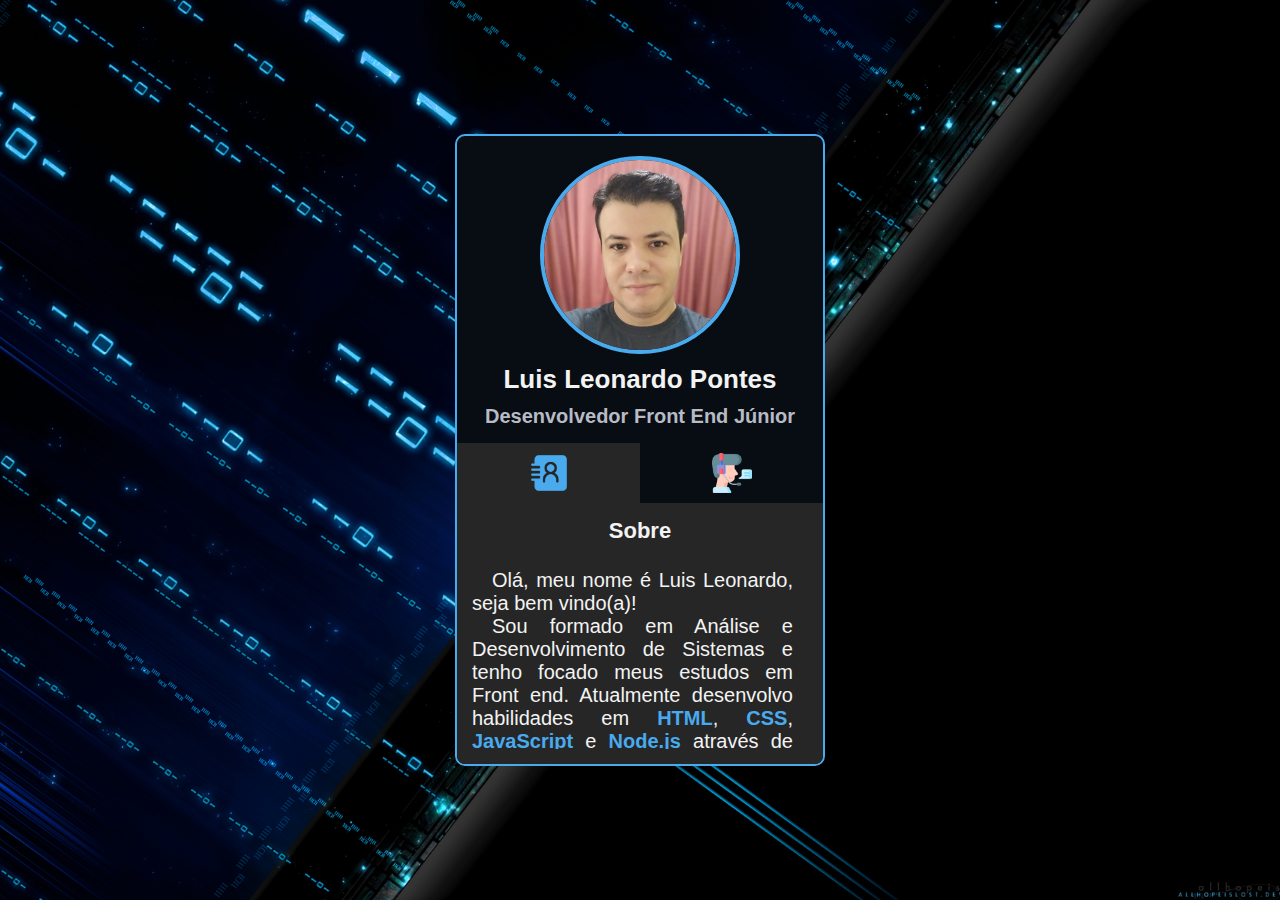
==== index.html @ dae8c8a1 "Atualiz Currículo" ====
<!DOCTYPE html>
<html lang="pt-br">

<head>
    <meta name="description" content="Cartão de apresentação sobre formação, cursos e apresentação de projetos">
    <meta name="author" content="Luis L. Pontes">
    <meta name="keywords" content="html, css, javascript, github, projetos, cartão, apresentação">
    <meta charset="UTF-8">
    <meta http-equiv="X-UA-Compatible" content="IE=edge">
    <meta name="viewport" content="width=device-width, initial-scale=1.0">
    <link rel="shortcut icon" href="./src/assets/favicon-lp.ico" type="image/x-icon">
    <!--Fonte no google fonts: vt323 regular 400 (achei feia)-->
    <link rel="stylesheet" href="./src/css/reset.css">
    <link rel="stylesheet" href="./src/css/estilos.css">
    <title>Cartão virtual</title>
</head>
<!--xxxxxxxxxxxxxxxxxxxxxxxxxxxxxxxxxxxxxxxxxxxxxxxxxxxxxxxxxxxxxxxxxxxxxxxxxxxxxxxxxxxxx-->

<body>

    <!--TODO O CARTÃO quadro azul - foto de perfil, nome e cargo-->
    <main class="cartao">

        <!--==============================================================================
        APRESENTAÇÃO (FOTO, NOME E CARGO) QUADRO VERDE-->
        <div class="minhas-informacoes">
            <img class="foto-perfil" src="./src/assets/foto-perfil.jpeg" alt="foto de perfil">
            <h1 class="nome">Luis Leonardo Pontes</h1>
            <h2 class="cargo">Desenvolvedor Front End Júnior</h2>
        </div>
        <!--==============================================================================-->

        <!--ESTA DIV ABRIGA TODO O RESTANTE quadro laranja - abriga dois outros: abas de nav e texto de apresent-->
        <div class="conteudo">

            <!--==============================================================================
            ABAS DE NAVEGAÇÃO -->
            <ul class="abas">

                <!----------------------------------------------------------------------------
                ABA 1 - Sobre -->
                <li class="aba selecionado" id="sobre-mim">
                    <img src="./src/assets/logos/logo-perfil.png" alt="ícone do perfil">
                </li>

                <!---------------------------------------------------------------------------- 
                ABA 2 - Redes Sociais -->
                <li class="aba" id="minhas-redes">
                    <img src="./src/assets/logos/logo-contatos.png" alt="ícone de contatos">
                </li>
            </ul>
            <!--==============================================================================-->

            <!--quadro amarelo - sobre mim ---------------------------------------------->
            <div class="informacoes-abas">
                <div class="informacao selecionado" id="informacao-sobre-mim">
                    <h3 class="sub-titulo">Sobre</h3>

                    <div class="descricao">
                        <p>Olá, meu nome é Luis Leonardo, seja bem vindo(a)!</p>
                        <p>Sou formado em Análise e Desenvolvimento de Sistemas e tenho
                            focado meus estudos em Front end. Atualmente desenvolvo
                            habilidades em <span>HTML</span>, <span>CSS</span>,
                            <span>JavaScript</span> e <span>Node.js</span> através de projetos apresentados no
                            <span>GitHub</span>, além de estudar <span>inglês</span>.
                        </p>
                        <p>Meus hobbies variam entre ler, andar de bike, video games, trilhas, filmes e músicas.
                        </p>
                    </div>
                </div>
            </div>

            <!--Aba 2 ------------------------------------------------------------>

            <!--'div' adicionada-->
            <div class="informacoes-abas">

                <div class="informacao" id="informacao-minhas-redes">
                    <h3 class="sub-titulo">Minhas redes</h3>
                    <ul class="redes-sociais">
                        <!-- CURRÍCULO -->
                        <li>
                            <a href="https://drive.google.com/file/d/1muHBek504a02waj5AMLGDdwyR0y2YQOl/view?usp=sharing" target="_blank" class="curriculo">Currículo</a>
                        </li>

                        <!-- RESUME -->
                        <li>
                            <a href="https://drive.google.com/file/d/159isHSIc4UolYmXXaJXuZWK1da6ha6fB/view?usp=sharing" target="_blank" class="curriculo">Resume</a>
                        </li>

                        <!-- Adicionar nova aba: 01:52 v3 -->

                        <li><a href="https://www.linkedin.com/in/luis-leonardo-pontes/" target="_blank"
                                class="linkedin">Linkedin</a></li>
                        <li><a href="https://github.com/LuisPontesLS" target="_blank" class="github">GitHub</a></li>
                    </ul>
                </div>
            </div>

        </div>

    </main>

    <!--==============================================================================-->
    <script src="./src/js/index.js"></script>
</body>

</html>
---- src/css/estilos.css ----
body {
    /* IMAGEM DE FUNDO: */
    background-image: url(../assets/imagem-fundo-1.jpg);
    background-repeat: no-repeat;
    /*PARA O BODY SER COBERTO POR MAIS DA IMAGEM*/
    background-size: cover;
    background-position: center;

    /* FONTES: */
    font-family: Verdana, Geneva, Tahoma, sans-serif;
    color: #f3f3f3;
    font-size: 18px;

    /*CENTRALIZANDO O CARTÃO (DIV PAI DE TODOS, BODY):
    O DISPLAY FLEX POR PADRÃO AGE VERTICALMENTE (EIXO X)*/
    display: flex;
    justify-content: center;

    align-items: center;
    min-height: 100vh;
    padding: 30px;
}

/*========================================================================
TODO O main class="cartao" l22*/
.cartao {
    background-color: #070d12;
    width: 370px;
    border: 2px solid #49AAEE;
    border-radius: 10px;
    overflow: hidden;
}

/*========================================================================
TODAS IMG DA .ABA (ICONES)
foi melhor configurado lá em baixo (.cartao .abas .aba)*/
.abas img {
    width: 30px;
}

/*========================================================================
div class="minhas-informacoes": FOTO, TÍTULO E CARGO*/

/*PARA OS 3 JUNTOS (FOTO, TÍTULO E CARGO): */
.cartao .minhas-informacoes {
    padding-top: 20px;

    /* VAI COLOCAR OS FILHOS UM DO LADO DO OUTRO */
    display: flex;
    flex-direction: column;
    align-items: center;
    /*alinha horiz por causa
    do flex direction column*/
    gap: 10px;
}

/*eles fizeram separado. Isso é adição minha*/
/* .foto-perfil {
    width: 200px;
    border-radius: 100px;
} */

.cartao .minhas-informacoes img {
    width: 200px;
    border-radius: 100px;
    border: 4px solid #49AAEE;
}

.cartao .minhas-informacoes .nome {
    font-size: 26px;
}

.cartao .minhas-informacoes .cargo {
    font-size: 20px;
    color: #b8bbc5;
}

/*==================================================================*/

/*div class="conteudo" - ÁREA DAS ABAS ATÉ O TEXTO 'SOBRE'*/
.cartao .conteudo {
    /* background-color: red; - Só para visualizar*/
    margin-top: 15px;
}

.cartao .conteudo .abas {
    display: flex;
}

.cartao .abas .aba {
    width: 50%;
    display: flex;
    justify-content: center;
    padding: 10px 0;
    cursor: pointer;
    transition: background-color 0.2s ease-in-out;
    /*FAZ UMA TRANSIÇÃO MAIS SUAVE NAS ABAS*/
}

.cartao .abas img {
    width: 40px;
}


/*Por serem duas classes no mesmo elemento (.aba.selecionado), não separa
essa aba estará sempre selecionada ao carregar*/
.cartao .abas .aba.selecionado {
    background-color: #262626;
}

.cartao .informacoes-abas {
    background-color: #262626;
}

.cartao .abas .aba:hover {
    background-color: #414141;
}

.informacoes-abas .informacao {
    min-height: 260px;
    padding: 15px;
    display: none;
    /*2:17 esconde os conteúdos da aba (pelo menos o 1º)*/
}

/*2:22 linha 48 html quadro amarelo - sobre mim/////////////////////////////////////////////////////////////////////////////*/
.informacoes-abas .informacao.selecionado{
    display: block;
}

.informacoes-abas .sub-titulo {
    font-size: 22px;
    margin-bottom: 25px;
    text-align: center;
}

.informacoes-abas .descricao {
    font-size: 20px;
    text-align: justify;

    /*Limita a altura do texto e cria a rolagem*/
    max-height: 180px;
    overflow-y: auto;
    /*Descolar o texto da barra*/
    padding-right: 15px;
}

.informacoes-abas .descricao span {
    color: #49AAEE;
    font-weight: 600;
}

.redes-sociais {
    display: flex;
    flex-direction: column;
    gap: 25px;
    align-items: center;
    max-height: 180px;
    overflow-y: auto;
}

.redes-sociais li a {
    /*02:11 video 2*/
    /* background-color: red; */
    width: 250px;
    display: block;
    color: #f3f3f3;
    text-align: center;
    padding: 10px;
    font-size: 20px;
    transition: opscity 0.3s ease-in-out;
}

.redes-sociais li a:hover {
    /*Só muda a opacidade da cor*/
    opacity: 0.8;
}

.redes-sociais .curriculo {
    background-color: #06c185;
}

.redes-sociais .linkedin {
    background-color: #1d87bd;
}

.redes-sociais .github {
    background-color: #545454;
}

/* Eu que adicionei :) (além da aula) */
.informacoes-abas .descricao p {
    text-indent: 1em;
}

/*BARRA DE ROLAGEM - ABA 1 -------------------------------------------------*/
.descricao::-webkit-scrollbar {
    width: 12px;
    /* width of the entire scrollbar - largura de toda a barra de rolagem */
}

.descricao::-webkit-scrollbar-track {
    border-radius: 20px;
    background: black;
    /* bar background color (where it scrolls) - cor do fundo da barra (onde ela rola) */
}

.descricao::-webkit-scrollbar-thumb {
    background-color: #49AAEE;
    /* color of the scroll thumb */
    border-radius: 20px;
    /* roundness of the scroll thumb */
    border: 3px solid black;
    /* creates padding around scroll thumb */
}

/*.........................................................................*/

/*BARRA DE ROLAGEM - ABA 2 ------------------------------------------------*/
.redes-sociais::-webkit-scrollbar {
    width: 12px;
    /* width of the entire scrollbar - largura de toda a barra de rolagem */
}

.redes-sociais::-webkit-scrollbar-track {
    border-radius: 20px;
    background: black;
    /* bar background color (where it scrolls) - cor do fundo da barra (onde ela rola) */
}

.redes-sociais::-webkit-scrollbar-thumb {
    background-color: #49AAEE;
    /* color of the scroll thumb */
    border-radius: 20px;
    /* roundness of the scroll thumb */
    border: 3px solid black;
    /* creates padding around scroll thumb */
}
/* ---------------------------------------------------------------------------- */
/*02:23 linha 145 css*/
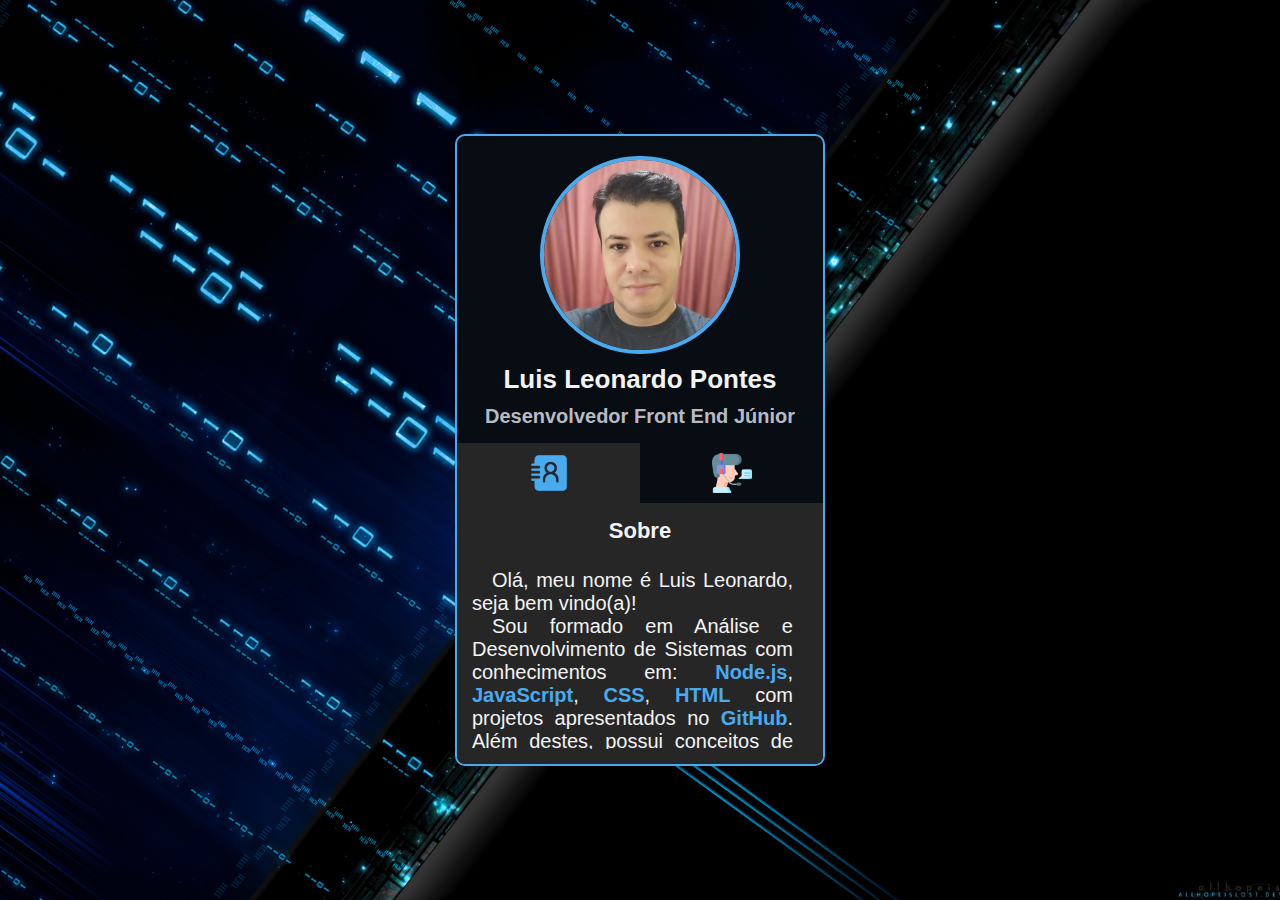
==== commit 5184e639: "Curric e add na apresentação" ====
--- a/index.html
+++ b/index.html
@@ -1,108 +1,147 @@
 <!DOCTYPE html>
 <html lang="pt-br">
+  <head>
+    <meta
+      name="description"
+      content="Cartão de apresentação sobre formação, cursos e apresentação de projetos"
+    />
+    <meta name="author" content="Luis L. Pontes" />
+    <meta
+      name="keywords"
+      content="html, css, javascript, github, projetos, cartão, apresentação"
+    />
+    <meta charset="UTF-8" />
+    <meta http-equiv="X-UA-Compatible" content="IE=edge" />
+    <meta name="viewport" content="width=device-width, initial-scale=1.0" />
+    <link
+      rel="shortcut icon"
+      href="./src/assets/favicon-lp.ico"
+      type="image/x-icon"
+    />
+    <!--Fonte no google fonts: vt323 regular 400 (achei feia)-->
+    <link rel="stylesheet" href="./src/css/reset.css" />
+    <link rel="stylesheet" href="./src/css/estilos.css" />
+    <title>Cartão virtual</title>
+  </head>
+  <!--xxxxxxxxxxxxxxxxxxxxxxxxxxxxxxxxxxxxxxxxxxxxxxxxxxxxxxxxxxxxxxxxxxxxxxxxxxxxxxxxxxxxx-->
 
-<head>
-    <meta name="description" content="Cartão de apresentação sobre formação, cursos e apresentação de projetos">
-    <meta name="author" content="Luis L. Pontes">
-    <meta name="keywords" content="html, css, javascript, github, projetos, cartão, apresentação">
-    <meta charset="UTF-8">
-    <meta http-equiv="X-UA-Compatible" content="IE=edge">
-    <meta name="viewport" content="width=device-width, initial-scale=1.0">
-    <link rel="shortcut icon" href="./src/assets/favicon-lp.ico" type="image/x-icon">
-    <!--Fonte no google fonts: vt323 regular 400 (achei feia)-->
-    <link rel="stylesheet" href="./src/css/reset.css">
-    <link rel="stylesheet" href="./src/css/estilos.css">
-    <title>Cartão virtual</title>
-</head>
-<!--xxxxxxxxxxxxxxxxxxxxxxxxxxxxxxxxxxxxxxxxxxxxxxxxxxxxxxxxxxxxxxxxxxxxxxxxxxxxxxxxxxxxx-->
-
-<body>
-
+  <body>
     <!--TODO O CARTÃO quadro azul - foto de perfil, nome e cargo-->
     <main class="cartao">
+      <!--==============================================================================
+        APRESENTAÇÃO (FOTO, NOME E CARGO) QUADRO VERDE-->
+      <div class="minhas-informacoes">
+        <img
+          class="foto-perfil"
+          src="./src/assets/foto-perfil.jpeg"
+          alt="foto de perfil"
+        />
+        <h1 class="nome">Luis Leonardo Pontes</h1>
+        <h2 class="cargo">Desenvolvedor Front End Júnior</h2>
+      </div>
+      <!--==============================================================================-->
 
+      <!--ESTA DIV ABRIGA TODO O RESTANTE quadro laranja - abriga dois outros: abas de nav e texto de apresent-->
+      <div class="conteudo">
         <!--==============================================================================
-        APRESENTAÇÃO (FOTO, NOME E CARGO) QUADRO VERDE-->
-        <div class="minhas-informacoes">
-            <img class="foto-perfil" src="./src/assets/foto-perfil.jpeg" alt="foto de perfil">
-            <h1 class="nome">Luis Leonardo Pontes</h1>
-            <h2 class="cargo">Desenvolvedor Front End Júnior</h2>
-        </div>
+            ABAS DE NAVEGAÇÃO -->
+        <ul class="abas">
+          <!----------------------------------------------------------------------------
+                ABA 1 - Sobre -->
+          <li class="aba selecionado" id="sobre-mim">
+            <img
+              src="./src/assets/logos/logo-perfil.png"
+              alt="ícone do perfil"
+            />
+          </li>
+
+          <!---------------------------------------------------------------------------- 
+                ABA 2 - Redes Sociais -->
+          <li class="aba" id="minhas-redes">
+            <img
+              src="./src/assets/logos/logo-contatos.png"
+              alt="ícone de contatos"
+            />
+          </li>
+        </ul>
         <!--==============================================================================-->
 
-        <!--ESTA DIV ABRIGA TODO O RESTANTE quadro laranja - abriga dois outros: abas de nav e texto de apresent-->
-        <div class="conteudo">
+        <!--quadro amarelo - sobre mim ---------------------------------------------->
+        <div class="informacoes-abas">
+          <div class="informacao selecionado" id="informacao-sobre-mim">
+            <h3 class="sub-titulo">Sobre</h3>
 
-            <!--==============================================================================
-            ABAS DE NAVEGAÇÃO -->
-            <ul class="abas">
-
-                <!----------------------------------------------------------------------------
-                ABA 1 - Sobre -->
-                <li class="aba selecionado" id="sobre-mim">
-                    <img src="./src/assets/logos/logo-perfil.png" alt="ícone do perfil">
-                </li>
-
-                <!---------------------------------------------------------------------------- 
-                ABA 2 - Redes Sociais -->
-                <li class="aba" id="minhas-redes">
-                    <img src="./src/assets/logos/logo-contatos.png" alt="ícone de contatos">
-                </li>
-            </ul>
-            <!--==============================================================================-->
-
-            <!--quadro amarelo - sobre mim ---------------------------------------------->
-            <div class="informacoes-abas">
-                <div class="informacao selecionado" id="informacao-sobre-mim">
-                    <h3 class="sub-titulo">Sobre</h3>
-
-                    <div class="descricao">
-                        <p>Olá, meu nome é Luis Leonardo, seja bem vindo(a)!</p>
-                        <p>Sou formado em Análise e Desenvolvimento de Sistemas e tenho
-                            focado meus estudos em Front end. Atualmente desenvolvo
-                            habilidades em <span>HTML</span>, <span>CSS</span>,
-                            <span>JavaScript</span> e <span>Node.js</span> através de projetos apresentados no
-                            <span>GitHub</span>, além de estudar <span>inglês</span>.
-                        </p>
-                        <p>Meus hobbies variam entre ler, andar de bike, video games, trilhas, filmes e músicas.
-                        </p>
-                    </div>
-                </div>
+            <div class="descricao">
+              <p>Olá, meu nome é Luis Leonardo, seja bem vindo(a)!</p>
+              <p>
+                Sou formado em Análise e Desenvolvimento de Sistemas com
+                conhecimentos em:
+                <span>Node.js</span>, <span>JavaScript</span>, <span>CSS</span>,
+                <span>HTML</span> com projetos apresentados no
+                <span>GitHub</span>. Além destes, possui conceitos de
+                <span>UX/UI</span>, noções de <span>MySQL</span>,
+                <span>Python</span> e <span>inglês</span> intermediário.
+              </p>
+              <p>
+                Meus hobbies variam entre ler, andar de bike, video games,
+                trilhas, filmes e músicas.
+              </p>
             </div>
-
-            <!--Aba 2 ------------------------------------------------------------>
-
-            <!--'div' adicionada-->
-            <div class="informacoes-abas">
-
-                <div class="informacao" id="informacao-minhas-redes">
-                    <h3 class="sub-titulo">Minhas redes</h3>
-                    <ul class="redes-sociais">
-                        <!-- CURRÍCULO -->
-                        <li>
-                            <a href="https://drive.google.com/file/d/1muHBek504a02waj5AMLGDdwyR0y2YQOl/view?usp=sharing" target="_blank" class="curriculo">Currículo</a>
-                        </li>
-
-                        <!-- RESUME -->
-                        <li>
-                            <a href="https://drive.google.com/file/d/159isHSIc4UolYmXXaJXuZWK1da6ha6fB/view?usp=sharing" target="_blank" class="curriculo">Resume</a>
-                        </li>
-
-                        <!-- Adicionar nova aba: 01:52 v3 -->
-
-                        <li><a href="https://www.linkedin.com/in/luis-leonardo-pontes/" target="_blank"
-                                class="linkedin">Linkedin</a></li>
-                        <li><a href="https://github.com/LuisPontesLS" target="_blank" class="github">GitHub</a></li>
-                    </ul>
-                </div>
-            </div>
-
+          </div>
         </div>
 
+        <!--Aba 2 ------------------------------------------------------------>
+
+        <!--'div' adicionada-->
+        <div class="informacoes-abas">
+          <div class="informacao" id="informacao-minhas-redes">
+            <h3 class="sub-titulo">Minhas redes</h3>
+            <ul class="redes-sociais">
+              <!-- CURRÍCULO -->
+              <li>
+                <a
+                  href="https://drive.google.com/file/d/1fYPHBDT2_dUnWsrB-lgCXsU3VgyDleml/view?usp=sharing"
+                  target="_blank"
+                  class="curriculo"
+                  >Currículo</a
+                >
+              </li>
+
+              <!-- RESUME -->
+              <li>
+                <a
+                  href="https://drive.google.com/file/d/159isHSIc4UolYmXXaJXuZWK1da6ha6fB/view?usp=sharing"
+                  target="_blank"
+                  class="curriculo"
+                  >Resume</a
+                >
+              </li>
+
+              <!-- Adicionar nova aba: 01:52 v3 -->
+
+              <li>
+                <a
+                  href="https://www.linkedin.com/in/luis-leonardo-pontes/"
+                  target="_blank"
+                  class="linkedin"
+                  >Linkedin</a
+                >
+              </li>
+              <li>
+                <a
+                  href="https://github.com/LuisPontesLS"
+                  target="_blank"
+                  class="github"
+                  >GitHub</a
+                >
+              </li>
+            </ul>
+          </div>
+        </div>
+      </div>
     </main>
 
     <!--==============================================================================-->
     <script src="./src/js/index.js"></script>
-</body>
-
-</html>+  </body>
+</html>
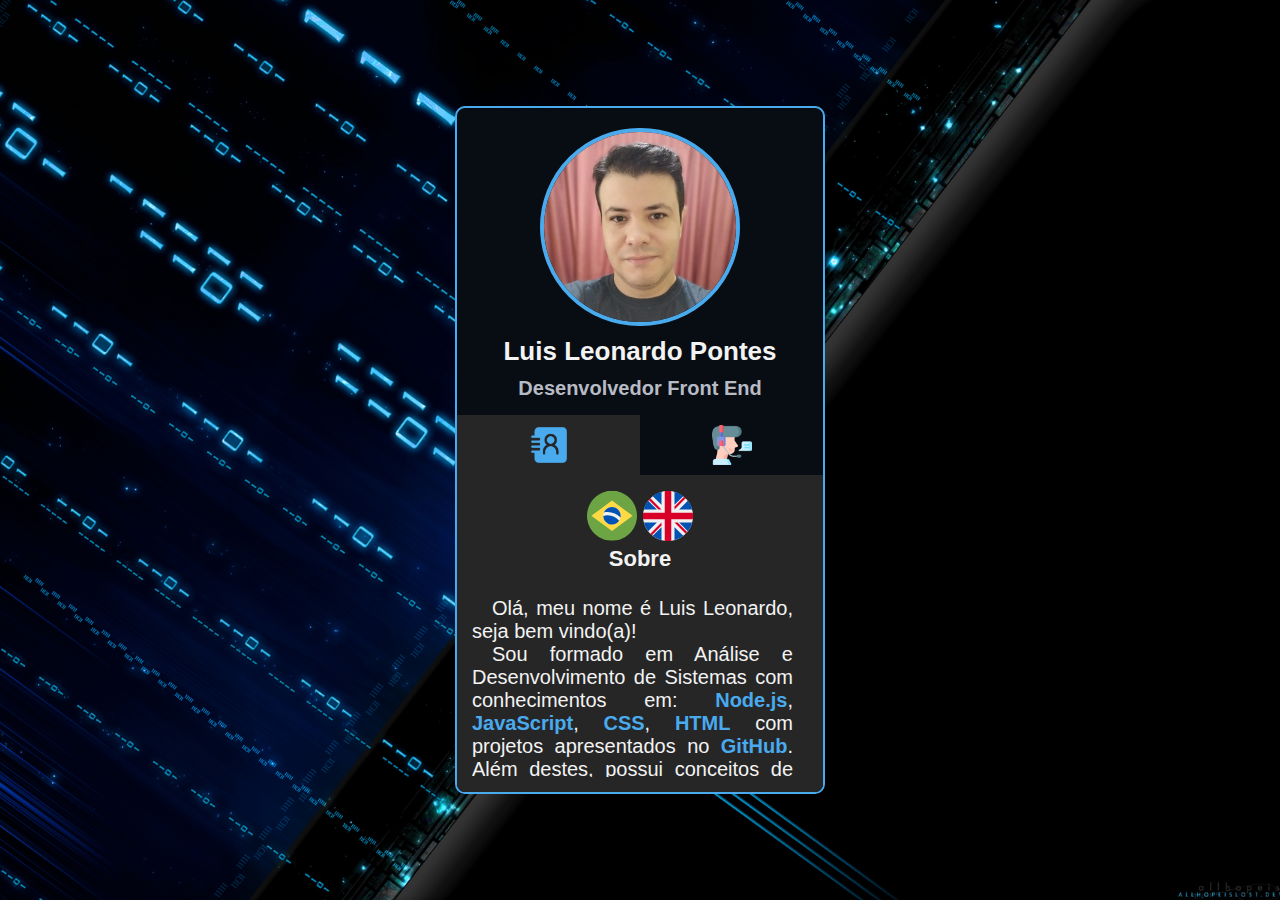
==== commit 4e594b16: "Atualiz curric "bonito"" ====
--- a/index.html
+++ b/index.html
@@ -37,7 +37,7 @@
           alt="foto de perfil"
         />
         <h1 class="nome">Luis Leonardo Pontes</h1>
-        <h2 class="cargo">Desenvolvedor Front End Júnior</h2>
+        <h2 class="cargo">Desenvolvedor Front End</h2>
       </div>
       <!--==============================================================================-->
 
@@ -69,6 +69,23 @@
         <!--quadro amarelo - sobre mim ---------------------------------------------->
         <div class="informacoes-abas">
           <div class="informacao selecionado" id="informacao-sobre-mim">
+            
+            <div class="flags-link">
+              <a href="./index.html"
+                ><img
+                  class="icon-flag"
+                  src="./src/assets/flags/icon-brazil.svg"
+                  alt=""
+              /></a>
+
+              <a href="./index-eng.html"
+                ><img
+                  class="icon-flag"
+                  src="./src/assets/flags/icon-united-kingdom.svg"
+                  alt=""
+              /></a>
+            </div>
+
             <h3 class="sub-titulo">Sobre</h3>
 
             <div class="descricao">
@@ -78,29 +95,51 @@
                 conhecimentos em:
                 <span>Node.js</span>, <span>JavaScript</span>, <span>CSS</span>,
                 <span>HTML</span> com projetos apresentados no
-                <span>GitHub</span>. Além destes, possui conceitos de
-                <span>UX/UI</span>, noções de <span>MySQL</span>,
-                <span>Python</span> e <span>inglês</span> intermediário.
+                <a href="https://github.com/LuisPontesLS" target="_blank"
+                  ><span>GitHub</span></a
+                >. Além destes, possui conceitos de <span>UX/UI</span>, noções
+                de <span>MySQL</span>, <span>Python</span> e
+                <span>inglês</span> intermediário.
               </p>
               <p>
                 Meus hobbies variam entre ler, andar de bike, video games,
                 trilhas, filmes e músicas.
               </p>
+              <p>Veja meus contatos na outra aba.</p>
             </div>
           </div>
         </div>
 
         <!--Aba 2 ------------------------------------------------------------>
+        <!-- Adicionar nova aba: 01:52 v3 -->
 
         <!--'div' adicionada-->
         <div class="informacoes-abas">
           <div class="informacao" id="informacao-minhas-redes">
             <h3 class="sub-titulo">Minhas redes</h3>
             <ul class="redes-sociais">
+              <li>
+                <a
+                  href="https://www.linkedin.com/in/luis-leonardo-pontes/"
+                  target="_blank"
+                  class="linkedin"
+                  >Linkedin</a
+                >
+              </li>
+
+              <li>
+                <a
+                  href="https://github.com/LuisPontesLS"
+                  target="_blank"
+                  class="github"
+                  >GitHub</a
+                >
+              </li>
+
               <!-- CURRÍCULO -->
               <li>
                 <a
-                  href="https://drive.google.com/file/d/1fYPHBDT2_dUnWsrB-lgCXsU3VgyDleml/view?usp=sharing"
+                  href="https://drive.google.com/file/d/1QFf9qH7mZqGhahhuaDA-DdIkJIMZ-NZj/view?usp=sharing"
                   target="_blank"
                   class="curriculo"
                   >Currículo</a
@@ -110,29 +149,10 @@
               <!-- RESUME -->
               <li>
                 <a
-                  href="https://drive.google.com/file/d/159isHSIc4UolYmXXaJXuZWK1da6ha6fB/view?usp=sharing"
+                  href="https://drive.google.com/file/d/1B8Md7y72NH_3aPaztWDkdF2DnKh4OSne/view?usp=sharing"
                   target="_blank"
                   class="curriculo"
                   >Resume</a
-                >
-              </li>
-
-              <!-- Adicionar nova aba: 01:52 v3 -->
-
-              <li>
-                <a
-                  href="https://www.linkedin.com/in/luis-leonardo-pontes/"
-                  target="_blank"
-                  class="linkedin"
-                  >Linkedin</a
-                >
-              </li>
-              <li>
-                <a
-                  href="https://github.com/LuisPontesLS"
-                  target="_blank"
-                  class="github"
-                  >GitHub</a
                 >
               </li>
             </ul>
--- a/src/css/estilos.css
+++ b/src/css/estilos.css
@@ -1,41 +1,41 @@
 body {
-    /* IMAGEM DE FUNDO: */
-    background-image: url(../assets/imagem-fundo-1.jpg);
-    background-repeat: no-repeat;
-    /*PARA O BODY SER COBERTO POR MAIS DA IMAGEM*/
-    background-size: cover;
-    background-position: center;
-
-    /* FONTES: */
-    font-family: Verdana, Geneva, Tahoma, sans-serif;
-    color: #f3f3f3;
-    font-size: 18px;
-
-    /*CENTRALIZANDO O CARTÃO (DIV PAI DE TODOS, BODY):
+  /* IMAGEM DE FUNDO: */
+  background-image: url(../assets/imagem-fundo-1.jpg);
+  background-repeat: no-repeat;
+  /*PARA O BODY SER COBERTO POR MAIS DA IMAGEM*/
+  background-size: cover;
+  background-position: center;
+
+  /* FONTES: */
+  font-family: Verdana, Geneva, Tahoma, sans-serif;
+  color: #f3f3f3;
+  font-size: 18px;
+
+  /*CENTRALIZANDO O CARTÃO (DIV PAI DE TODOS, BODY):
     O DISPLAY FLEX POR PADRÃO AGE VERTICALMENTE (EIXO X)*/
-    display: flex;
-    justify-content: center;
-
-    align-items: center;
-    min-height: 100vh;
-    padding: 30px;
+  display: flex;
+  justify-content: center;
+
+  align-items: center;
+  min-height: 100vh;
+  padding: 30px;
 }
 
 /*========================================================================
 TODO O main class="cartao" l22*/
 .cartao {
-    background-color: #070d12;
-    width: 370px;
-    border: 2px solid #49AAEE;
-    border-radius: 10px;
-    overflow: hidden;
+  background-color: #070d12;
+  width: 370px;
+  border: 2px solid #49aaee;
+  border-radius: 10px;
+  overflow: hidden;
 }
 
 /*========================================================================
 TODAS IMG DA .ABA (ICONES)
 foi melhor configurado lá em baixo (.cartao .abas .aba)*/
 .abas img {
-    width: 30px;
+  width: 30px;
 }
 
 /*========================================================================
@@ -43,15 +43,15 @@
 
 /*PARA OS 3 JUNTOS (FOTO, TÍTULO E CARGO): */
 .cartao .minhas-informacoes {
-    padding-top: 20px;
-
-    /* VAI COLOCAR OS FILHOS UM DO LADO DO OUTRO */
-    display: flex;
-    flex-direction: column;
-    align-items: center;
-    /*alinha horiz por causa
+  padding-top: 20px;
+
+  /* VAI COLOCAR OS FILHOS UM DO LADO DO OUTRO */
+  display: flex;
+  flex-direction: column;
+  align-items: center;
+  /*alinha horiz por causa
     do flex direction column*/
-    gap: 10px;
+  gap: 10px;
 }
 
 /*eles fizeram separado. Isso é adição minha*/
@@ -61,180 +61,188 @@
 } */
 
 .cartao .minhas-informacoes img {
-    width: 200px;
-    border-radius: 100px;
-    border: 4px solid #49AAEE;
+  width: 200px;
+  border-radius: 100px;
+  border: 4px solid #49aaee;
 }
 
 .cartao .minhas-informacoes .nome {
-    font-size: 26px;
+  font-size: 26px;
 }
 
 .cartao .minhas-informacoes .cargo {
-    font-size: 20px;
-    color: #b8bbc5;
-}
-
+  font-size: 20px;
+  color: #b8bbc5;
+}
+
+.cartao .minhas-informacoes .icon-flag {
+    border: none;
+    margin: 0 20px 0 20px;
+}
+
+.flags-link{
+    text-align: center;
+    margin: 0 20px 0 20px;
+}
 /*==================================================================*/
 
 /*div class="conteudo" - ÁREA DAS ABAS ATÉ O TEXTO 'SOBRE'*/
 .cartao .conteudo {
-    /* background-color: red; - Só para visualizar*/
-    margin-top: 15px;
+  /* background-color: red; - Só para visualizar*/
+  margin-top: 15px;
 }
 
 .cartao .conteudo .abas {
-    display: flex;
+  display: flex;
 }
 
 .cartao .abas .aba {
-    width: 50%;
-    display: flex;
-    justify-content: center;
-    padding: 10px 0;
-    cursor: pointer;
-    transition: background-color 0.2s ease-in-out;
-    /*FAZ UMA TRANSIÇÃO MAIS SUAVE NAS ABAS*/
+  width: 50%;
+  display: flex;
+  justify-content: center;
+  padding: 10px 0;
+  cursor: pointer;
+  transition: background-color 0.2s ease-in-out;
+  /*FAZ UMA TRANSIÇÃO MAIS SUAVE NAS ABAS*/
 }
 
 .cartao .abas img {
-    width: 40px;
-}
-
+  width: 40px;
+}
 
 /*Por serem duas classes no mesmo elemento (.aba.selecionado), não separa
 essa aba estará sempre selecionada ao carregar*/
 .cartao .abas .aba.selecionado {
-    background-color: #262626;
+  background-color: #262626;
 }
 
 .cartao .informacoes-abas {
-    background-color: #262626;
+  background-color: #262626;
 }
 
 .cartao .abas .aba:hover {
-    background-color: #414141;
+  background-color: #414141;
 }
 
 .informacoes-abas .informacao {
-    min-height: 260px;
-    padding: 15px;
-    display: none;
-    /*2:17 esconde os conteúdos da aba (pelo menos o 1º)*/
+  min-height: 260px;
+  padding: 15px;
+  display: none;
+  /*2:17 esconde os conteúdos da aba (pelo menos o 1º)*/
 }
 
 /*2:22 linha 48 html quadro amarelo - sobre mim/////////////////////////////////////////////////////////////////////////////*/
-.informacoes-abas .informacao.selecionado{
-    display: block;
+.informacoes-abas .informacao.selecionado {
+  display: block;
 }
 
 .informacoes-abas .sub-titulo {
-    font-size: 22px;
-    margin-bottom: 25px;
-    text-align: center;
+  font-size: 22px;
+  margin-bottom: 25px;
+  text-align: center;
 }
 
 .informacoes-abas .descricao {
-    font-size: 20px;
-    text-align: justify;
-
-    /*Limita a altura do texto e cria a rolagem*/
-    max-height: 180px;
-    overflow-y: auto;
-    /*Descolar o texto da barra*/
-    padding-right: 15px;
+  font-size: 20px;
+  text-align: justify;
+
+  /*Limita a altura do texto e cria a rolagem*/
+  max-height: 180px;
+  overflow-y: auto;
+  /*Descolar o texto da barra*/
+  padding-right: 15px;
 }
 
 .informacoes-abas .descricao span {
-    color: #49AAEE;
-    font-weight: 600;
+  color: #49aaee;
+  font-weight: 600;
 }
 
 .redes-sociais {
-    display: flex;
-    flex-direction: column;
-    gap: 25px;
-    align-items: center;
-    max-height: 180px;
-    overflow-y: auto;
+  display: flex;
+  flex-direction: column;
+  gap: 25px;
+  align-items: center;
+  max-height: 180px;
+  overflow-y: auto;
 }
 
 .redes-sociais li a {
-    /*02:11 video 2*/
-    /* background-color: red; */
-    width: 250px;
-    display: block;
-    color: #f3f3f3;
-    text-align: center;
-    padding: 10px;
-    font-size: 20px;
-    transition: opscity 0.3s ease-in-out;
+  /*02:11 video 2*/
+  /* background-color: red; */
+  width: 250px;
+  display: block;
+  color: #f3f3f3;
+  text-align: center;
+  padding: 10px;
+  font-size: 20px;
+  transition: opscity 0.3s ease-in-out;
 }
 
 .redes-sociais li a:hover {
-    /*Só muda a opacidade da cor*/
-    opacity: 0.8;
+  /*Só muda a opacidade da cor*/
+  opacity: 0.8;
 }
 
 .redes-sociais .curriculo {
-    background-color: #06c185;
+  background-color: #06c185;
 }
 
 .redes-sociais .linkedin {
-    background-color: #1d87bd;
+  background-color: #1d87bd;
 }
 
 .redes-sociais .github {
-    background-color: #545454;
+  background-color: #545454;
 }
 
 /* Eu que adicionei :) (além da aula) */
 .informacoes-abas .descricao p {
-    text-indent: 1em;
+  text-indent: 1em;
 }
 
 /*BARRA DE ROLAGEM - ABA 1 -------------------------------------------------*/
 .descricao::-webkit-scrollbar {
-    width: 12px;
-    /* width of the entire scrollbar - largura de toda a barra de rolagem */
+  width: 12px;
+  /* width of the entire scrollbar - largura de toda a barra de rolagem */
 }
 
 .descricao::-webkit-scrollbar-track {
-    border-radius: 20px;
-    background: black;
-    /* bar background color (where it scrolls) - cor do fundo da barra (onde ela rola) */
+  border-radius: 20px;
+  background: black;
+  /* bar background color (where it scrolls) - cor do fundo da barra (onde ela rola) */
 }
 
 .descricao::-webkit-scrollbar-thumb {
-    background-color: #49AAEE;
-    /* color of the scroll thumb */
-    border-radius: 20px;
-    /* roundness of the scroll thumb */
-    border: 3px solid black;
-    /* creates padding around scroll thumb */
+  background-color: #49aaee;
+  /* color of the scroll thumb */
+  border-radius: 20px;
+  /* roundness of the scroll thumb */
+  border: 3px solid black;
+  /* creates padding around scroll thumb */
 }
 
 /*.........................................................................*/
 
 /*BARRA DE ROLAGEM - ABA 2 ------------------------------------------------*/
 .redes-sociais::-webkit-scrollbar {
-    width: 12px;
-    /* width of the entire scrollbar - largura de toda a barra de rolagem */
+  width: 12px;
+  /* width of the entire scrollbar - largura de toda a barra de rolagem */
 }
 
 .redes-sociais::-webkit-scrollbar-track {
-    border-radius: 20px;
-    background: black;
-    /* bar background color (where it scrolls) - cor do fundo da barra (onde ela rola) */
+  border-radius: 20px;
+  background: black;
+  /* bar background color (where it scrolls) - cor do fundo da barra (onde ela rola) */
 }
 
 .redes-sociais::-webkit-scrollbar-thumb {
-    background-color: #49AAEE;
-    /* color of the scroll thumb */
-    border-radius: 20px;
-    /* roundness of the scroll thumb */
-    border: 3px solid black;
-    /* creates padding around scroll thumb */
+  background-color: #49aaee;
+  /* color of the scroll thumb */
+  border-radius: 20px;
+  /* roundness of the scroll thumb */
+  border: 3px solid black;
+  /* creates padding around scroll thumb */
 }
 /* ---------------------------------------------------------------------------- */
-/*02:23 linha 145 css*/+/*02:23 linha 145 css*/
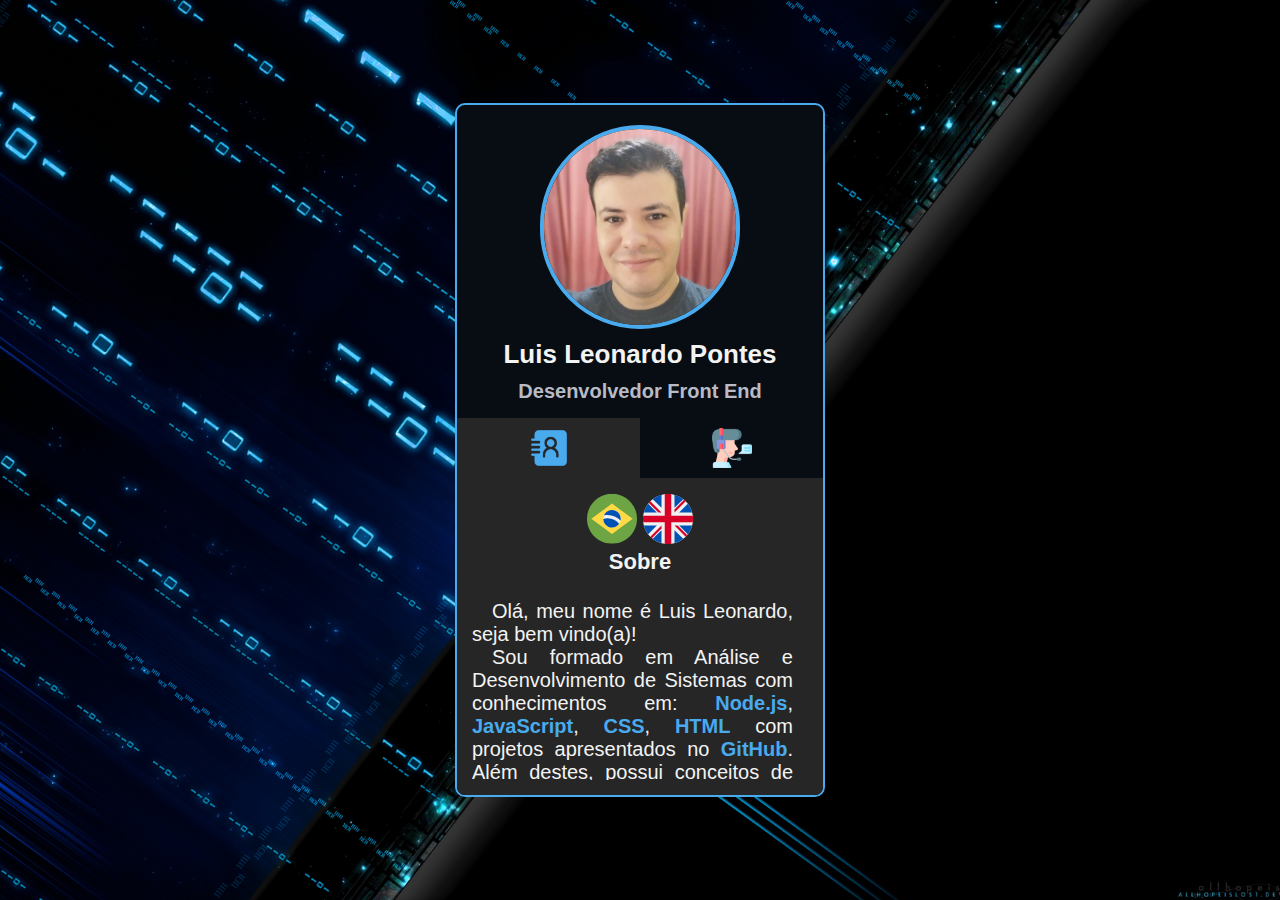
==== commit dacfabc3: "Foto de perfil e resume" ====
--- a/index.html
+++ b/index.html
@@ -33,7 +33,7 @@
       <div class="minhas-informacoes">
         <img
           class="foto-perfil"
-          src="./src/assets/foto-perfil.jpeg"
+          src="./src/assets/foto-perfil-2.jpeg"
           alt="foto de perfil"
         />
         <h1 class="nome">Luis Leonardo Pontes</h1>
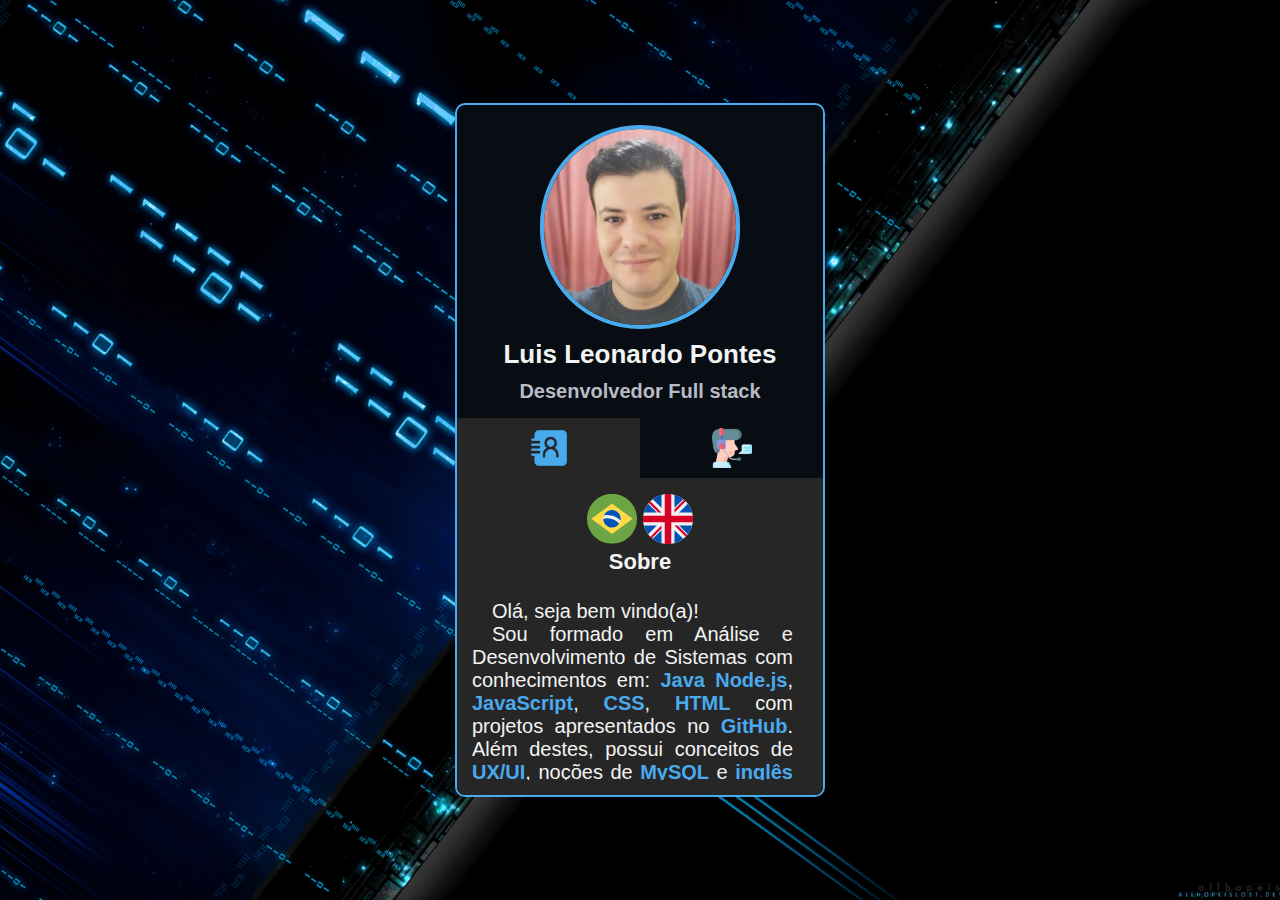
==== commit 2e6715ae: "Atualização curric maio-23" ====
--- a/index.html
+++ b/index.html
@@ -37,7 +37,7 @@
           alt="foto de perfil"
         />
         <h1 class="nome">Luis Leonardo Pontes</h1>
-        <h2 class="cargo">Desenvolvedor Front End</h2>
+        <h2 class="cargo">Desenvolvedor Full stack</h2>
       </div>
       <!--==============================================================================-->
 
@@ -89,16 +89,16 @@
             <h3 class="sub-titulo">Sobre</h3>
 
             <div class="descricao">
-              <p>Olá, meu nome é Luis Leonardo, seja bem vindo(a)!</p>
+              <p>Olá, seja bem vindo(a)!</p>
               <p>
                 Sou formado em Análise e Desenvolvimento de Sistemas com
-                conhecimentos em:
+                conhecimentos em: <span>Java</span>
                 <span>Node.js</span>, <span>JavaScript</span>, <span>CSS</span>,
                 <span>HTML</span> com projetos apresentados no
                 <a href="https://github.com/LuisPontesLS" target="_blank"
                   ><span>GitHub</span></a
                 >. Além destes, possui conceitos de <span>UX/UI</span>, noções
-                de <span>MySQL</span>, <span>Python</span> e
+                de <span>MySQL</span> e
                 <span>inglês</span> intermediário.
               </p>
               <p>
@@ -139,7 +139,7 @@
               <!-- CURRÍCULO -->
               <li>
                 <a
-                  href="https://drive.google.com/file/d/1QFf9qH7mZqGhahhuaDA-DdIkJIMZ-NZj/view?usp=sharing"
+                  href="https://drive.google.com/file/d/17g96swx6KYZw9D-CLQp4nV4L4f268MMX/view?usp=sharing"
                   target="_blank"
                   class="curriculo"
                   >Currículo</a
@@ -149,7 +149,7 @@
               <!-- RESUME -->
               <li>
                 <a
-                  href="https://drive.google.com/file/d/1B8Md7y72NH_3aPaztWDkdF2DnKh4OSne/view?usp=sharing"
+                  href="https://drive.google.com/file/d/18SHJUf8XZv0_oAoM5M19veXskuJ8_DUW/view?usp=sharing"
                   target="_blank"
                   class="curriculo"
                   >Resume</a
